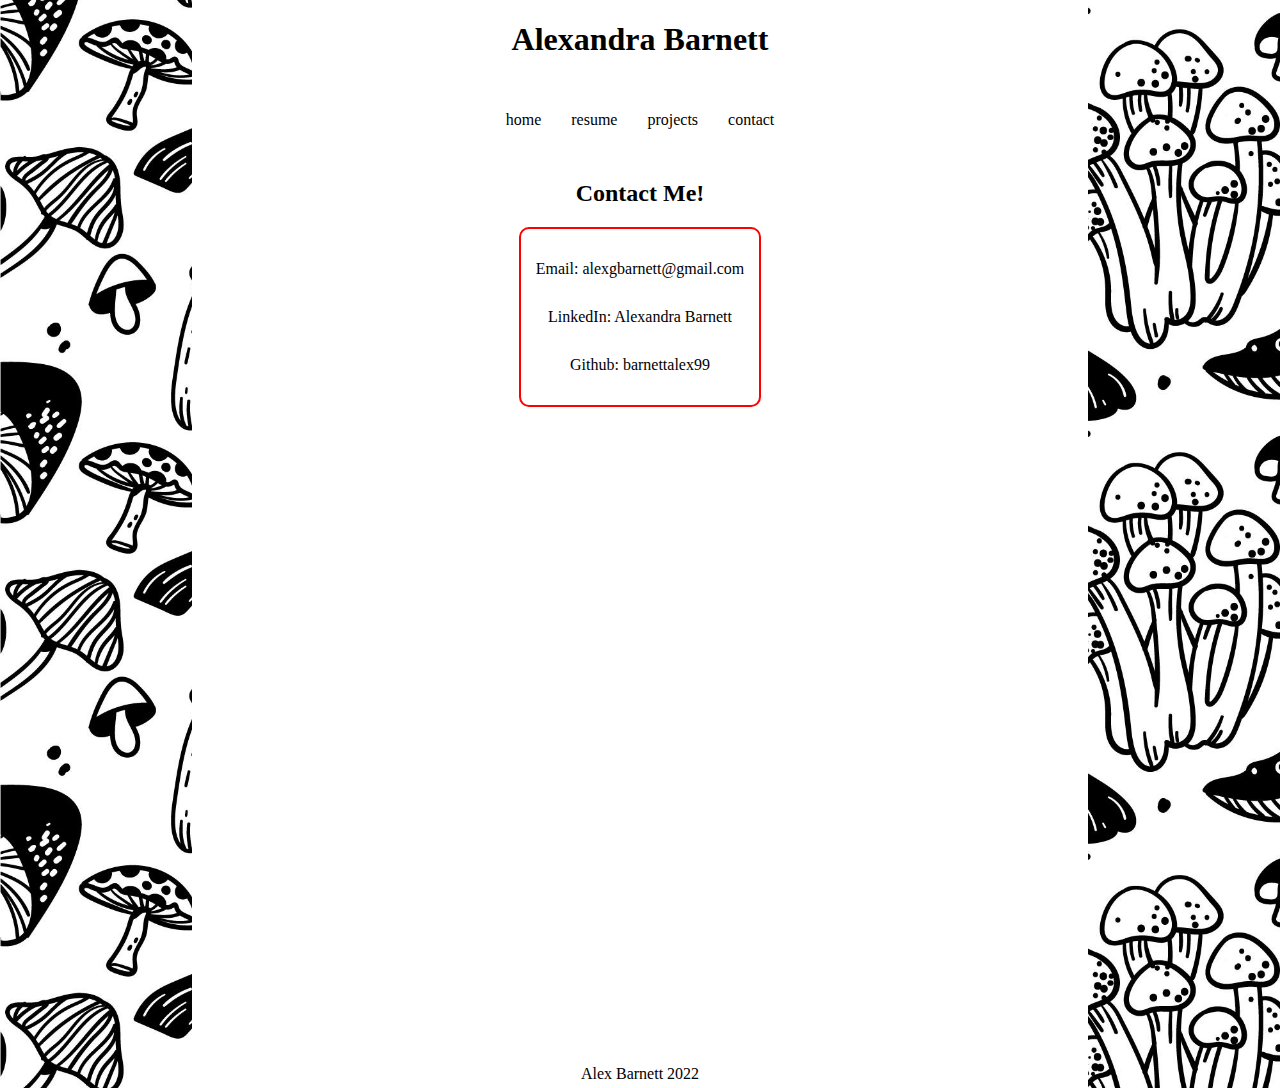
==== contact.html @ 0591a7e1 "contact page" ====
<!DOCTYPE html>
<html lang="en">
<head>
    <meta charset="UTF-8">
    <meta http-equiv="X-UA-Compatible" content="IE=edge">
    <meta name="viewport" content="width=device-width, initial-scale=1.0">
    <title>Alex Barnett Contact</title>
    <link rel="stylesheet" href="css/styles.css">
</head>
<body>
    <div class="content">
        <header>
            <h1><a href="index.html">Alexandra Barnett</a></h1>
            <nav>
                <ul>
                    <li><a href="index.html">home</a></li>
                    <li><a href="resume.html">resume</a></li>
                    <li><a href="projects.html">projects</a></li>
                    <li><a href="contact.html">contact </a></li>
                </ul>
            </nav>
        </header>
        <main>
            <div class="contact-container">
                <h2 class="contact-header">Contact Me!</h2>
                <div class="contact-info">
                    <ul class="contact-info-list">
                        <li><a href="mailto:alexgbarnett@gmail.com">Email: alexgbarnett@gmail.com</a></li>
                        <li><a href="https://www.linkedin.com/in/alexgbarnett/">LinkedIn: Alexandra Barnett</a></li>
                        <li><a href="https://github.com/barnettalex99">Github: barnettalex99</a></li>
                    </ul>
                </div>
            </div>
        </main>
        <footer>
            <p>Alex Barnett 2022</p>
            <!--Maybe put socials here-->
        </footer>
    </div>
    
</body>
</html>
---- css/styles.css ----
body{
    background-image: url('../images/mushrooms.jpg');
    background-size: cover;
    display:flex;
    justify-content: center;
    align-items: center;
    margin: 0px;
    text-align: center;
}

.content{
    background-color: white;
    height: 100%;
    width: 70%;
    display:flex;
    flex-direction: column;
}

footer{
    justify-self: flex-end;
    align-self: center;
}

ul {
    padding: 0px;
    list-style-type: none;
    display:flex;
    flex-wrap: wrap;
    justify-content: center;
    align-items: center;
    justify-self: center;
}

li {
    padding: 15px;
    text-align: center;
}

nav > ul > li:hover {
    color:red;
}

main {
    padding-right: 20px;
    padding-left: 20px;
    display: flex;
    flex-direction: column;
    justify-content: center;
    align-items: center;
}

.headshot{
    background-image: url('../images/headshot.png');
    background-size: cover;
    height: 200px;
    width: 200px;
    border-radius: 300px;
}

.headshot:hover{
    background-image: url('../images/headshot-hover.png');
}

header {
    display: flex;
    flex-direction: column;
    flex-wrap: wrap;
    align-items: center;
    justify-content: center;
    padding-right: 50px;
    padding-left: 50px;
}

h1:hover, h2:hover {
    color: red;
}

a{
    color: inherit;
    text-decoration: none;
}

p {
    margin-right: 16px;
    margin-left: 16px;
    margin-top: 5px;
    margin-bottom: 5px;
    text-align: center;
}

.resume-header{
    text-decoration: underline;
    color: black;
}

.resume-header:hover{
    text-decoration: underline;
    color: black;
}

.resume-section{
    border: 2px solid red;
    margin: 10px;
    padding: 10px;
    border-radius: 10px;
}

.contact-header:hover{
    color: black;
}

a:hover{
    color: red;
}

.contact-info{
    border: 2px solid red;
    border-radius: 10px;
}

.contact-info-list{
    flex-direction: column;
}

.contact-container{
    height: 100vh;
}

#relevant-coursework > p {
    margin: 16px;
}

#relevant-coursework > ul {
    flex-direction: column;
}

#experience-coursework > ul {
    flex-direction: column;
}
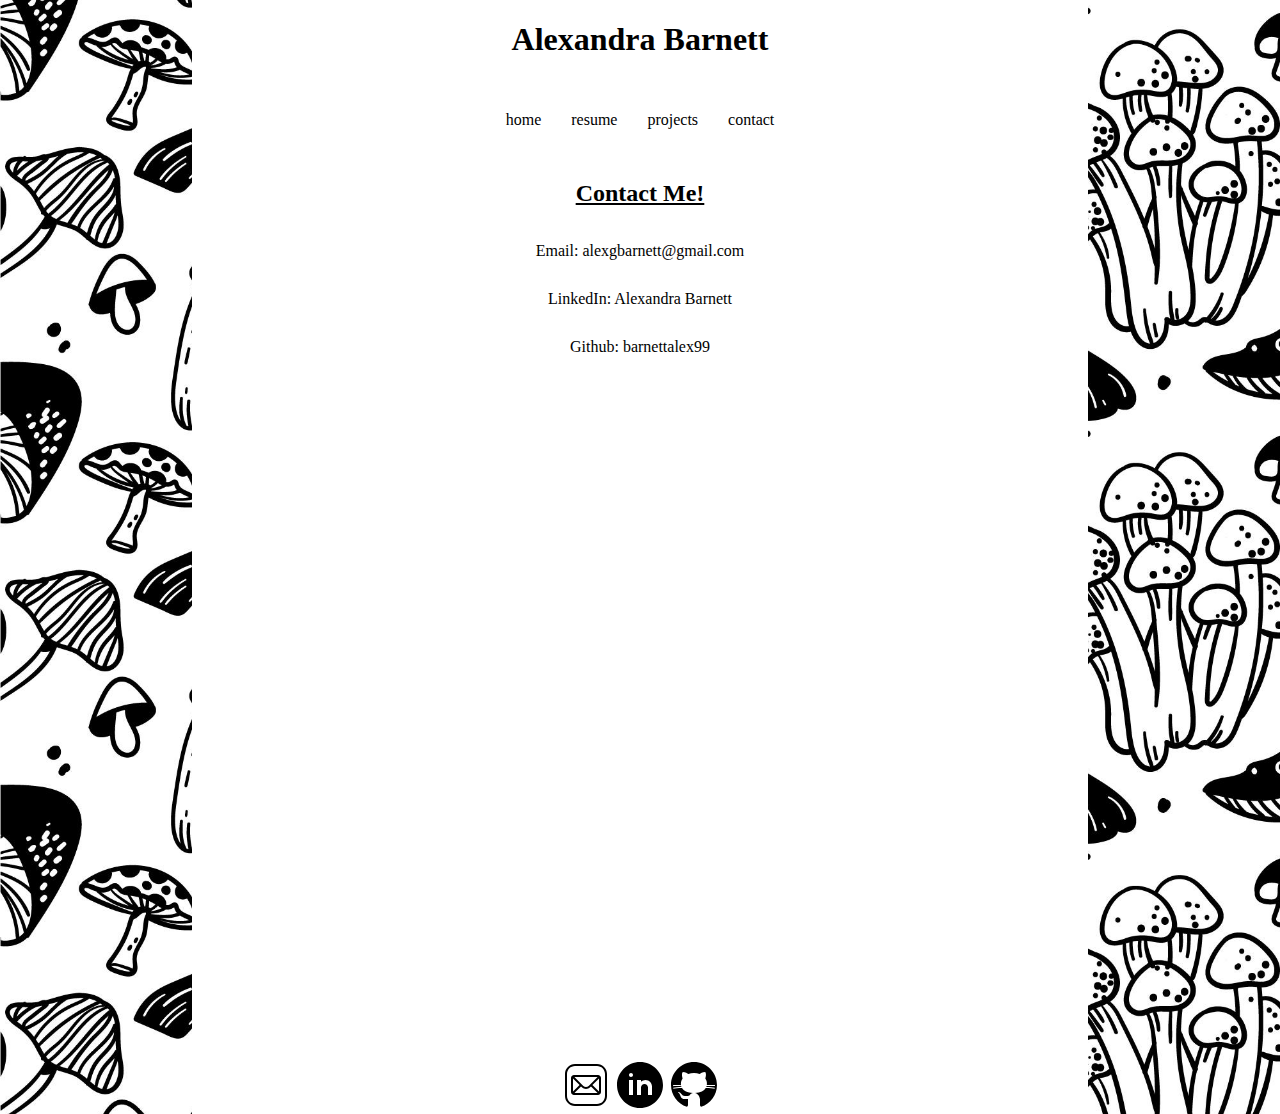
==== commit 84f0f20f: "logos added" ====
--- a/contact.html
+++ b/contact.html
@@ -13,10 +13,10 @@
             <h1><a href="index.html">Alexandra Barnett</a></h1>
             <nav>
                 <ul>
-                    <li><a href="index.html">home</a></li>
-                    <li><a href="resume.html">resume</a></li>
-                    <li><a href="projects.html">projects</a></li>
-                    <li><a href="contact.html">contact </a></li>
+                    <li class="nav-item"><div class="nav-hover-pic"></div><a href="index.html">home</a></li>
+                    <li class="nav-item"><div class="nav-hover-pic"></div><a href="resume.html">resume</a></li>
+                    <li class="nav-item"><div class="nav-hover-pic"></div><a href="projects.html">projects</a></li>
+                    <li class="nav-item"><div class="nav-hover-pic"></div><a href="contact.html">contact </a></li>
                 </ul>
             </nav>
         </header>
@@ -33,8 +33,9 @@
             </div>
         </main>
         <footer>
-            <p>Alex Barnett 2022</p>
-            <!--Maybe put socials here-->
+            <a href="mailto:alexgbarnett@gmail.com"><img src="/images/icons8-mail (1).svg" alt="email-icon"></a>
+            <a href="https://www.linkedin.com/in/alexgbarnett/"><img src="/images/icons8-linkedin-circled.svg" alt="linked-in-icon"></a>
+            <a href="https://github.com/barnettalex99"><img src="/images/icons8-github.svg" alt="github-icon"></a>
         </footer>
     </div>
     
--- a/css/styles.css
+++ b/css/styles.css
@@ -71,10 +71,6 @@
     padding-left: 50px;
 }
 
-h1:hover, h2:hover {
-    color: red;
-}
-
 a{
     color: inherit;
     text-decoration: none;
@@ -105,17 +101,16 @@
     border-radius: 10px;
 }
 
+.contact-header {
+    text-decoration: underline;
+}
+
 .contact-header:hover{
     color: black;
 }
 
 a:hover{
     color: red;
-}
-
-.contact-info{
-    border: 2px solid red;
-    border-radius: 10px;
 }
 
 .contact-info-list{
@@ -136,4 +131,40 @@
 
 #experience-coursework > ul {
     flex-direction: column;
-}+}
+
+.project-container {
+ height: 200px;
+ width: 200px;
+ border: 2px solid red;
+ border-radius: 10px;
+ margin: 10px;
+ display: flex;
+ justify-content: center;
+ align-items: center;
+ flex-wrap: wrap;
+ padding: 10px;
+}
+
+.project-grid {
+    display: flex;
+    flex-wrap: wrap;
+    justify-content: center;
+    align-items: center;
+}
+
+.project-container:hover{
+    border: 4px solid red;
+}
+
+.nav-item{
+    display: flex;
+    flex-direction: row;
+}
+
+.nav-item:hover .nav-hover-pic {
+    min-width: 20px;
+    background-image: url('/images/icons8-mushroom-60.png');
+    background-size: cover;
+    background-position: center;
+}
